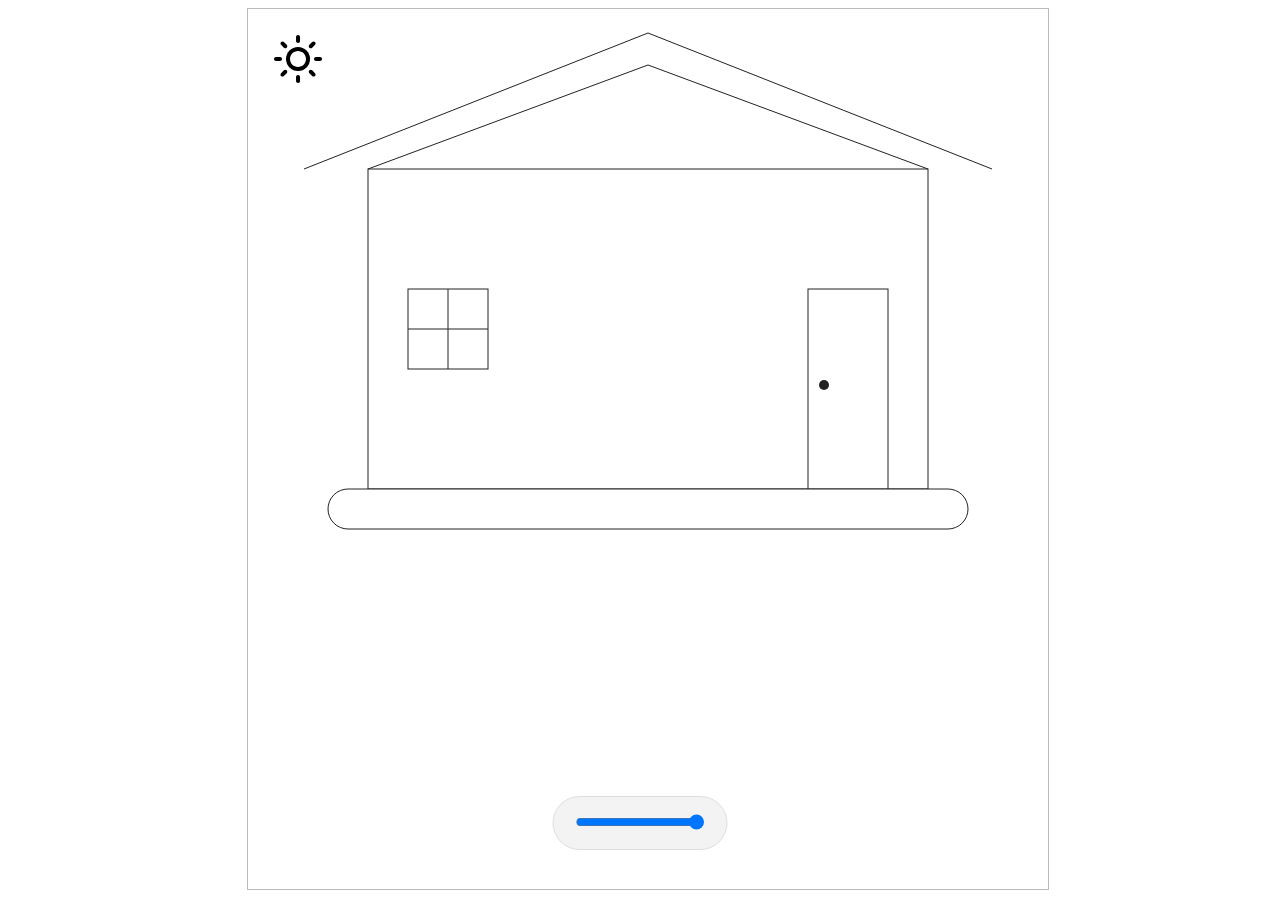
==== responsive.html @ 2d3c3f1b "#! init responsive svg" ====
<!DOCTYPE html>
<html lang="en">
<head>
    <meta charset="UTF-8">
    <title>SVG test</title>

    <style type="text/css">
        .wrapper {
            margin: 0 auto;
            width: 100vw;
            text-align: center;
        }

        .iframe-container {
            --iframe-width-diff: 250px;
            width: calc(var(--iframe-width-diff) + 100px);
            height: calc(100vh - 20px);
            border: 1px solid #bbbbbb;
        }

        .controls {
            position: fixed;
            bottom: 50px;
            left: 50%;
            transform: translateX(-50%);
            background: rgba(238, 238, 238, 0.7);
            padding: 15px 20px;
            border-radius: 30px;
            border: 1px solid #dddddd;
        }
    </style>
</head>
<body>
<div class="wrapper">
    <iframe src="home.svg" class="iframe-container js-iframe"></iframe>

    <div class="controls">
        <input type="range" class="js-iframe-width-range" value="700" step="50" max="700" min="0" />
    </div>
</div>

<script>
    (function () {
        let rangeNode = document.querySelector('.js-iframe-width-range');
        let frameNode = document.querySelector('.js-iframe');
        let initRangeValue = parseInt(rangeNode.getAttribute('max'), 10);
        rangeNode.setAttribute('value', initRangeValue);
        setIframeWidth(initRangeValue);

        rangeNode.addEventListener('input', function (event) {
            let rangeValue = event.target.value;
            setIframeWidth(rangeValue);
        });

        function setIframeWidth(rangeValue) {
            frameNode.style.setProperty('--iframe-width-diff', rangeValue + 'px');
        }
    }());
</script>
</body>
</html>
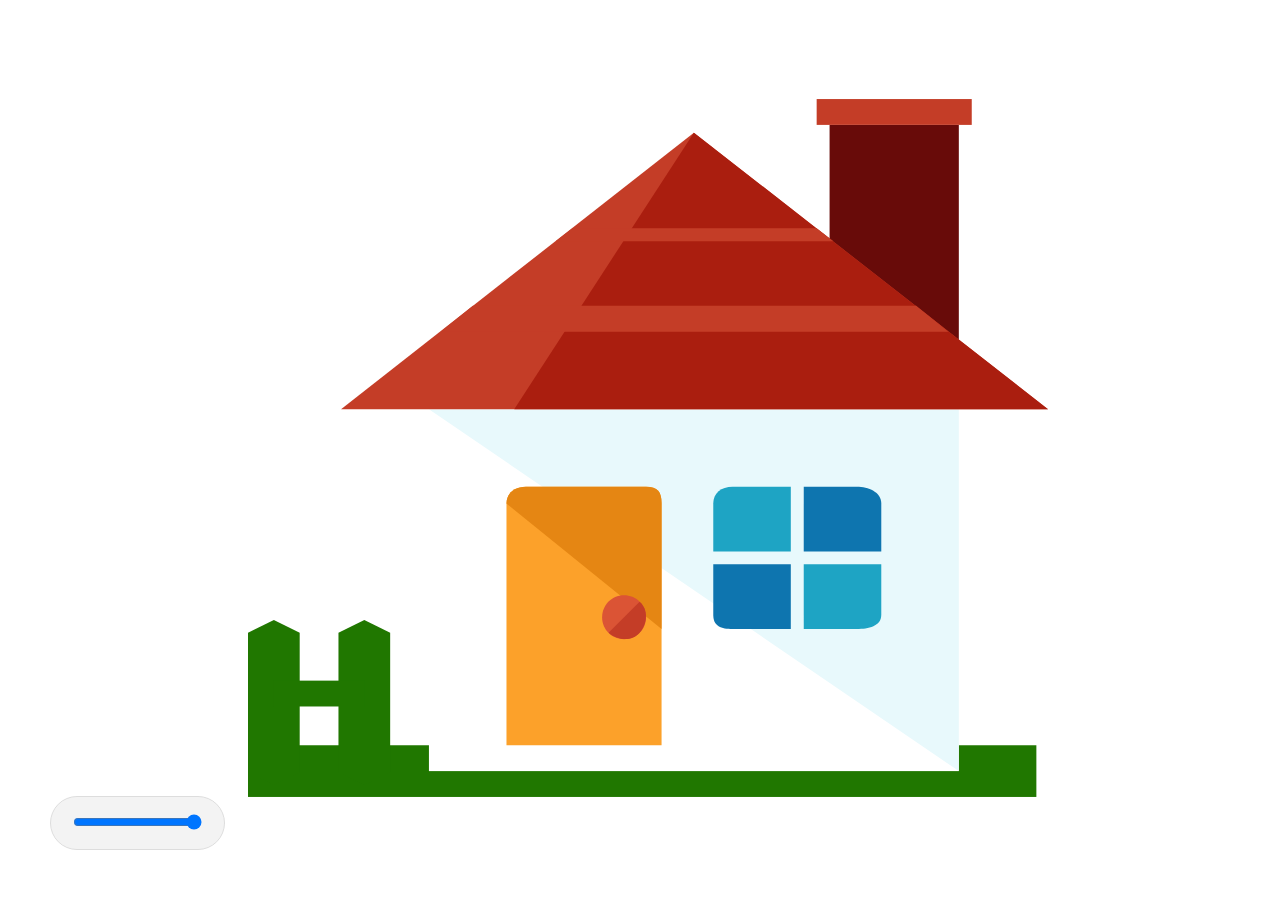
==== commit b9e5fcb1: "#! refactor responsive svg;" ====
--- a/responsive.html
+++ b/responsive.html
@@ -2,60 +2,18 @@
 <html lang="en">
 <head>
     <meta charset="UTF-8">
-    <title>SVG test</title>
-
-    <style type="text/css">
-        .wrapper {
-            margin: 0 auto;
-            width: 100vw;
-            text-align: center;
-        }
-
-        .iframe-container {
-            --iframe-width-diff: 250px;
-            width: calc(var(--iframe-width-diff) + 100px);
-            height: calc(100vh - 20px);
-            border: 1px solid #bbbbbb;
-        }
-
-        .controls {
-            position: fixed;
-            bottom: 50px;
-            left: 50%;
-            transform: translateX(-50%);
-            background: rgba(238, 238, 238, 0.7);
-            padding: 15px 20px;
-            border-radius: 30px;
-            border: 1px solid #dddddd;
-        }
-    </style>
+    <title>SVG Demo</title>
+    <link rel="stylesheet" href="main.css"/>
 </head>
 <body>
 <div class="wrapper">
     <iframe src="home.svg" class="iframe-container js-iframe"></iframe>
 
     <div class="controls">
-        <input type="range" class="js-iframe-width-range" value="700" step="50" max="700" min="0" />
+        <input type="range" class="js-iframe-width-range" step="50" max="700" min="0" />
     </div>
 </div>
 
-<script>
-    (function () {
-        let rangeNode = document.querySelector('.js-iframe-width-range');
-        let frameNode = document.querySelector('.js-iframe');
-        let initRangeValue = parseInt(rangeNode.getAttribute('max'), 10);
-        rangeNode.setAttribute('value', initRangeValue);
-        setIframeWidth(initRangeValue);
-
-        rangeNode.addEventListener('input', function (event) {
-            let rangeValue = event.target.value;
-            setIframeWidth(rangeValue);
-        });
-
-        function setIframeWidth(rangeValue) {
-            frameNode.style.setProperty('--iframe-width-diff', rangeValue + 'px');
-        }
-    }());
-</script>
+<script src="range-controller.js"></script>
 </body>
-</html>+</html>
--- a/main.css
+++ b/main.css
@@ -0,0 +1,27 @@
+.wrapper {
+    margin: 0 auto;
+    width: 100vw;
+    text-align: center;
+}
+
+.iframe-container {
+    --iframe-width-diff: 250px;
+    width: calc(var(--iframe-width-diff) + 100px);
+    height: calc(100vh - 20px);
+    border: none;
+}
+
+.controls {
+    position: fixed;
+    bottom: 50px;
+    left: 50px;
+    background: rgba(238, 238, 238, 0.7);
+    padding: 15px 20px;
+    border-radius: 30px;
+    border: 1px solid #dddddd;
+    transition: background .3s;
+}
+
+.controls:hover {
+    background: rgba(238, 238, 238, 1);
+}
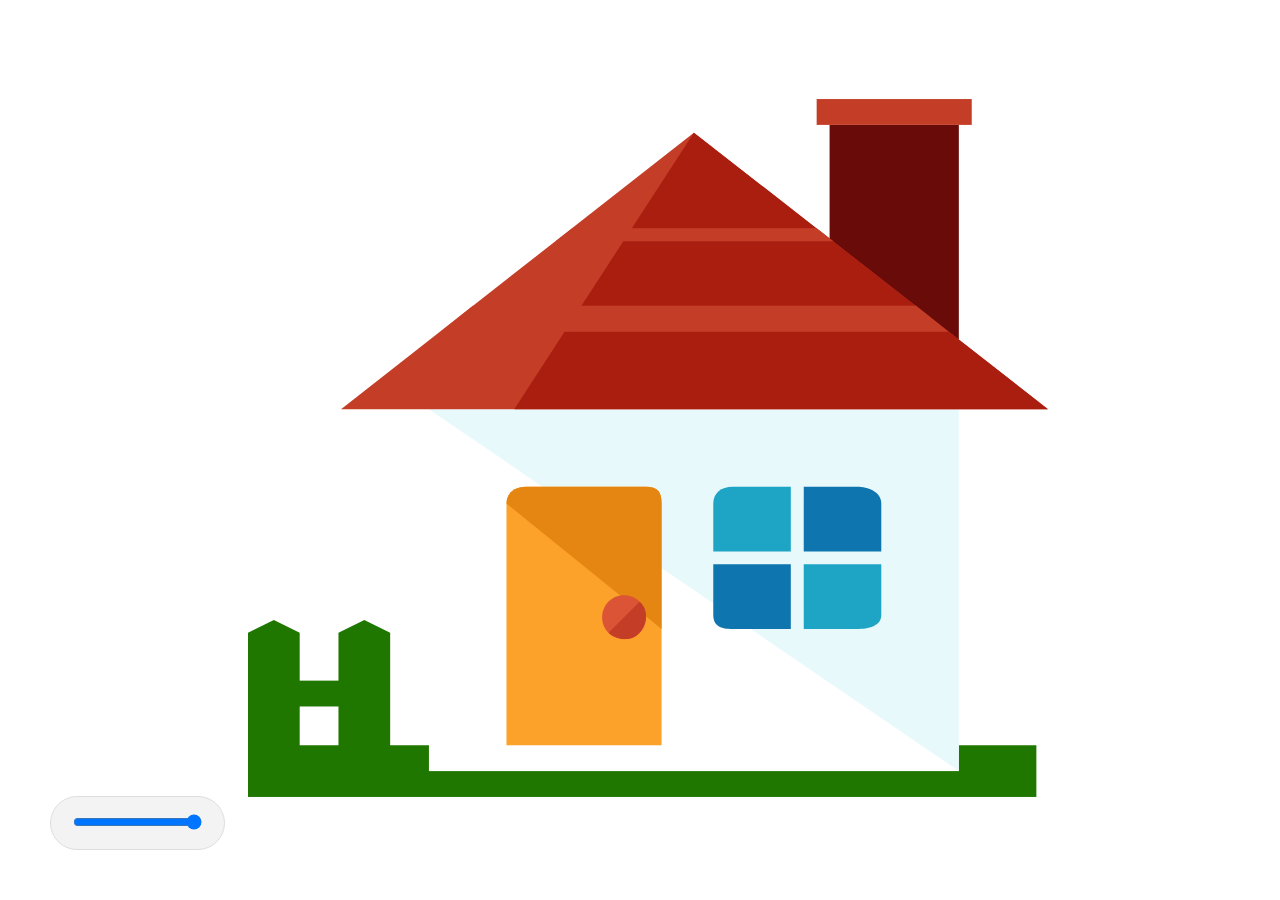
==== commit 28addbcd: "#! detect initial range value;" ====
--- a/responsive.html
+++ b/responsive.html
@@ -10,7 +10,7 @@
     <iframe src="home.svg" class="iframe-container js-iframe"></iframe>
 
     <div class="controls">
-        <input type="range" class="js-iframe-width-range" step="50" max="700" min="0" />
+        <input type="range" class="js-iframe-width-range" value="700" step="50" max="700" min="0" />
     </div>
 </div>
 
